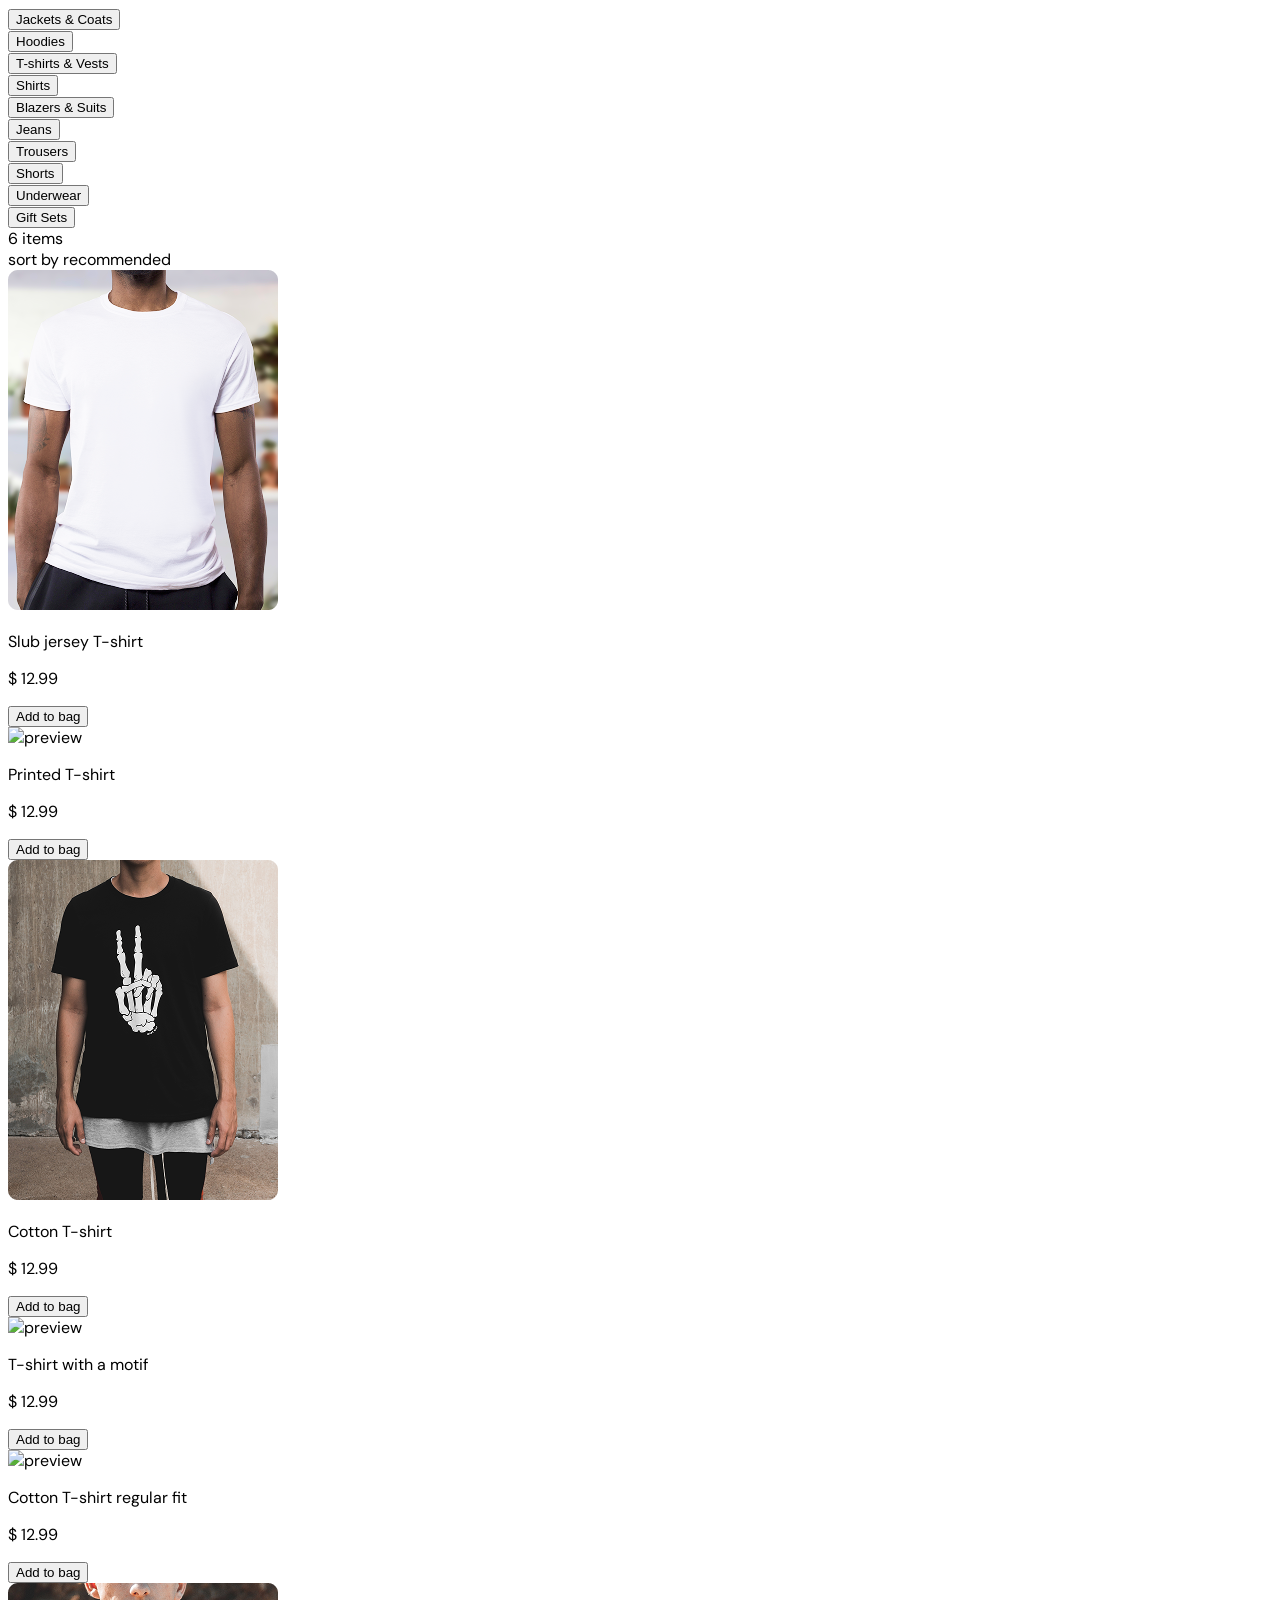
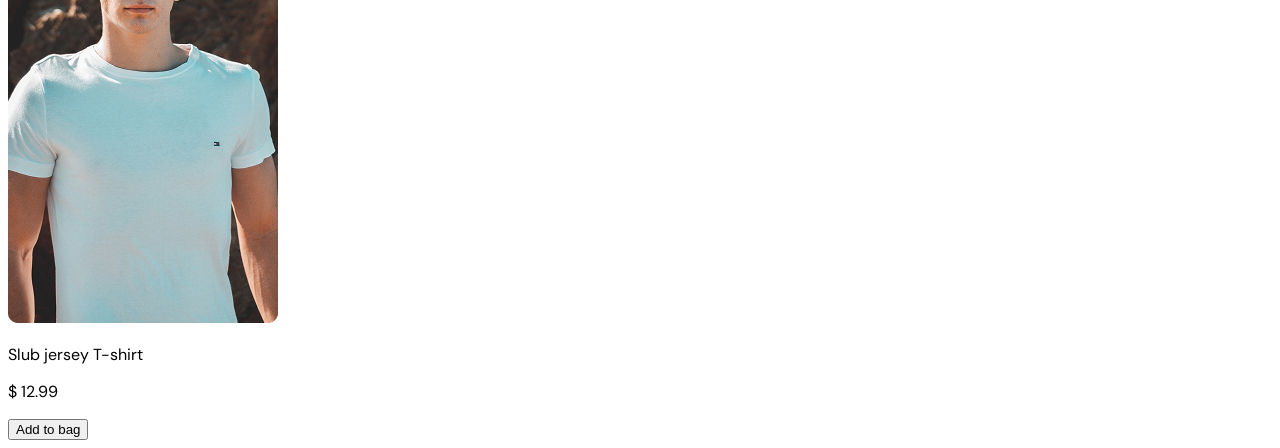
==== index2.html @ 99cba90b "feat: solved" ====
<!DOCTYPE html>
<html lang="en" data-theme="light">
<head>
  <meta charset="utf-8">
  <meta name="viewport" content="width=device-width, initial-scale=1">
  <title>T-shirts</title>
  <link rel="stylesheet" href="./styles2.css">
</head>
<body>
  <main class="main">
  </main>
  <script src="./main2.js"></script>
</body>
</html>
---- styles2.css ----
@import url('https://fonts.googleapis.com/css2?family=DM+Sans:ital,opsz,wght@0,9..40,100..1000;1,9..40,100..1000&display=swap');
@import "https://cdn.jsdelivr.net/npm/bulma@1.0.2/css/bulma.min.css";


html {
    font-family: "DM Sans", sans-serif;
    font-optical-sizing: auto;
    font-style: normal;
}
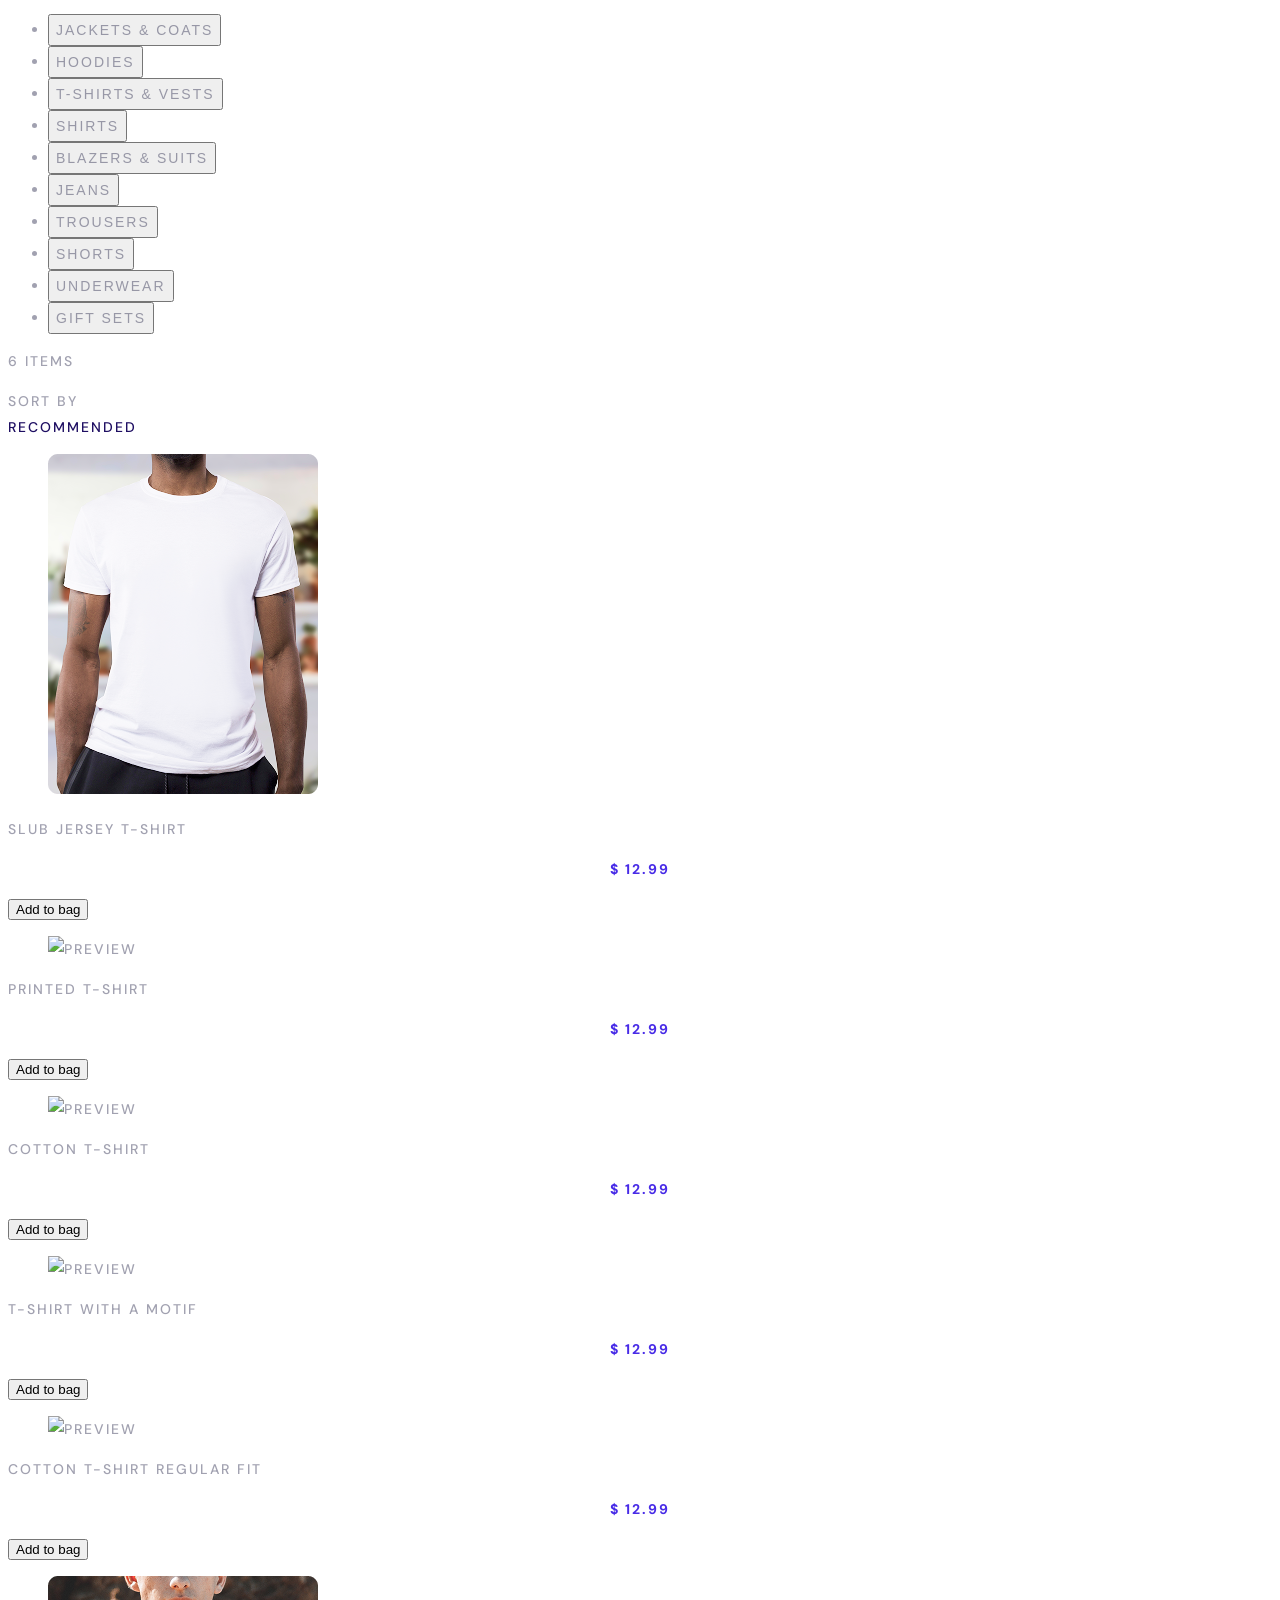
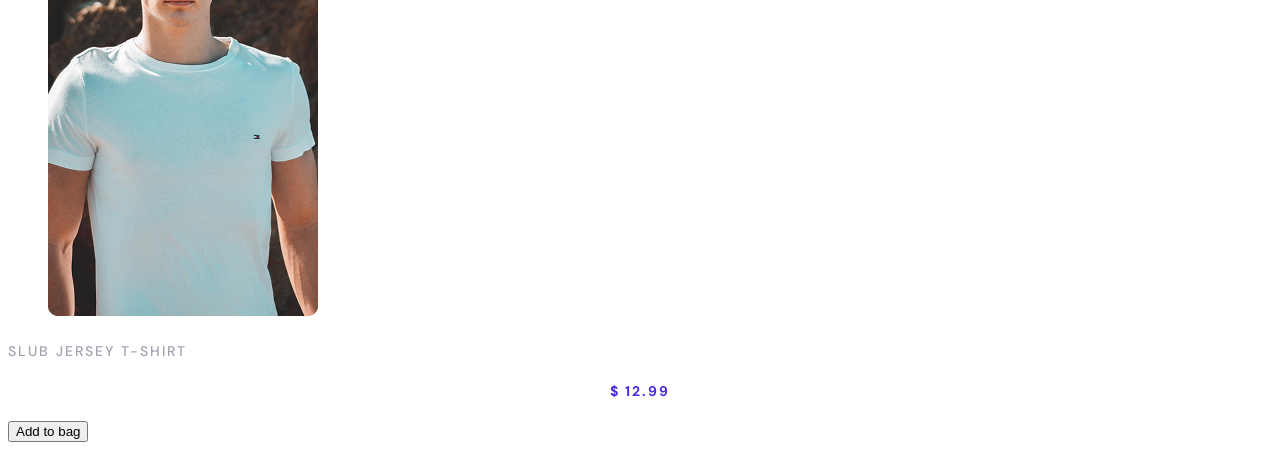
==== commit 88cec5a4: "fix: optimized with bulma" ====
--- a/index2.html
+++ b/index2.html
@@ -7,7 +7,29 @@
   <link rel="stylesheet" href="./styles2.css">
 </head>
 <body>
-  <main class="main">
+  <main class="container m-5 text">
+    <div class="columns">
+      <aside class="column is-narrow m-6 text">
+        <ul id="asideUlList">
+        </ul>
+      </aside>
+      <section class="column">
+        <div class="level mb-2">
+          <div class="level-left">
+            <div class="level-item">
+              <p>6 items</p>
+            </div>
+          </div>
+          <div class="level-right">
+            <div class="level-item">
+              <div class="mr-1">sort by</div>
+              <span class="is-active">recommended</span>
+            </div>
+          </div>
+        </div>
+        <div class="columns is-multiline" id="cardsContainer"></div>
+      </section>
+    </div>
   </main>
   <script src="./main2.js"></script>
 </body>
--- a/styles2.css
+++ b/styles2.css
@@ -7,3 +7,60 @@
     font-optical-sizing: auto;
     font-style: normal;
 }
+
+.text{
+    font-weight: 500;
+    font-size: 14px;
+    line-height: 26px;
+    letter-spacing: 2px;
+    vertical-align: middle;
+    text-transform: uppercase;
+    color: #15143966;
+}
+
+.is-active{
+    /*font-weight: 500;*/
+    /*font-size: 18px;*/
+    /*line-height: 28px;*/
+    /*letter-spacing: 0;*/
+    color: #1E0E62;
+}
+
+.card-button{
+    font-weight: 500;
+    font-size: 16px;
+    line-height: 22px;
+    letter-spacing: 0;
+    text-align: center;
+    vertical-align: middle;
+    color: #1E0E62
+}
+
+.card-text{
+    font-weight: 700;
+    font-size: 14px;
+    line-height: 26px;
+    letter-spacing: 2px;
+    text-align: center;
+    vertical-align: middle;
+    text-transform: uppercase;
+    color: #1E0E62;
+}
+
+.card-price{
+    font-weight: 700;
+    font-size: 14px;
+    line-height: 26px;
+    letter-spacing: 2px;
+    text-align: center;
+    vertical-align: middle;
+    text-transform: uppercase;
+    color: #482BE7 !important;
+
+}
+
+.card.is-transparent {
+    background: none;
+    box-shadow: none;
+    border: none;
+}
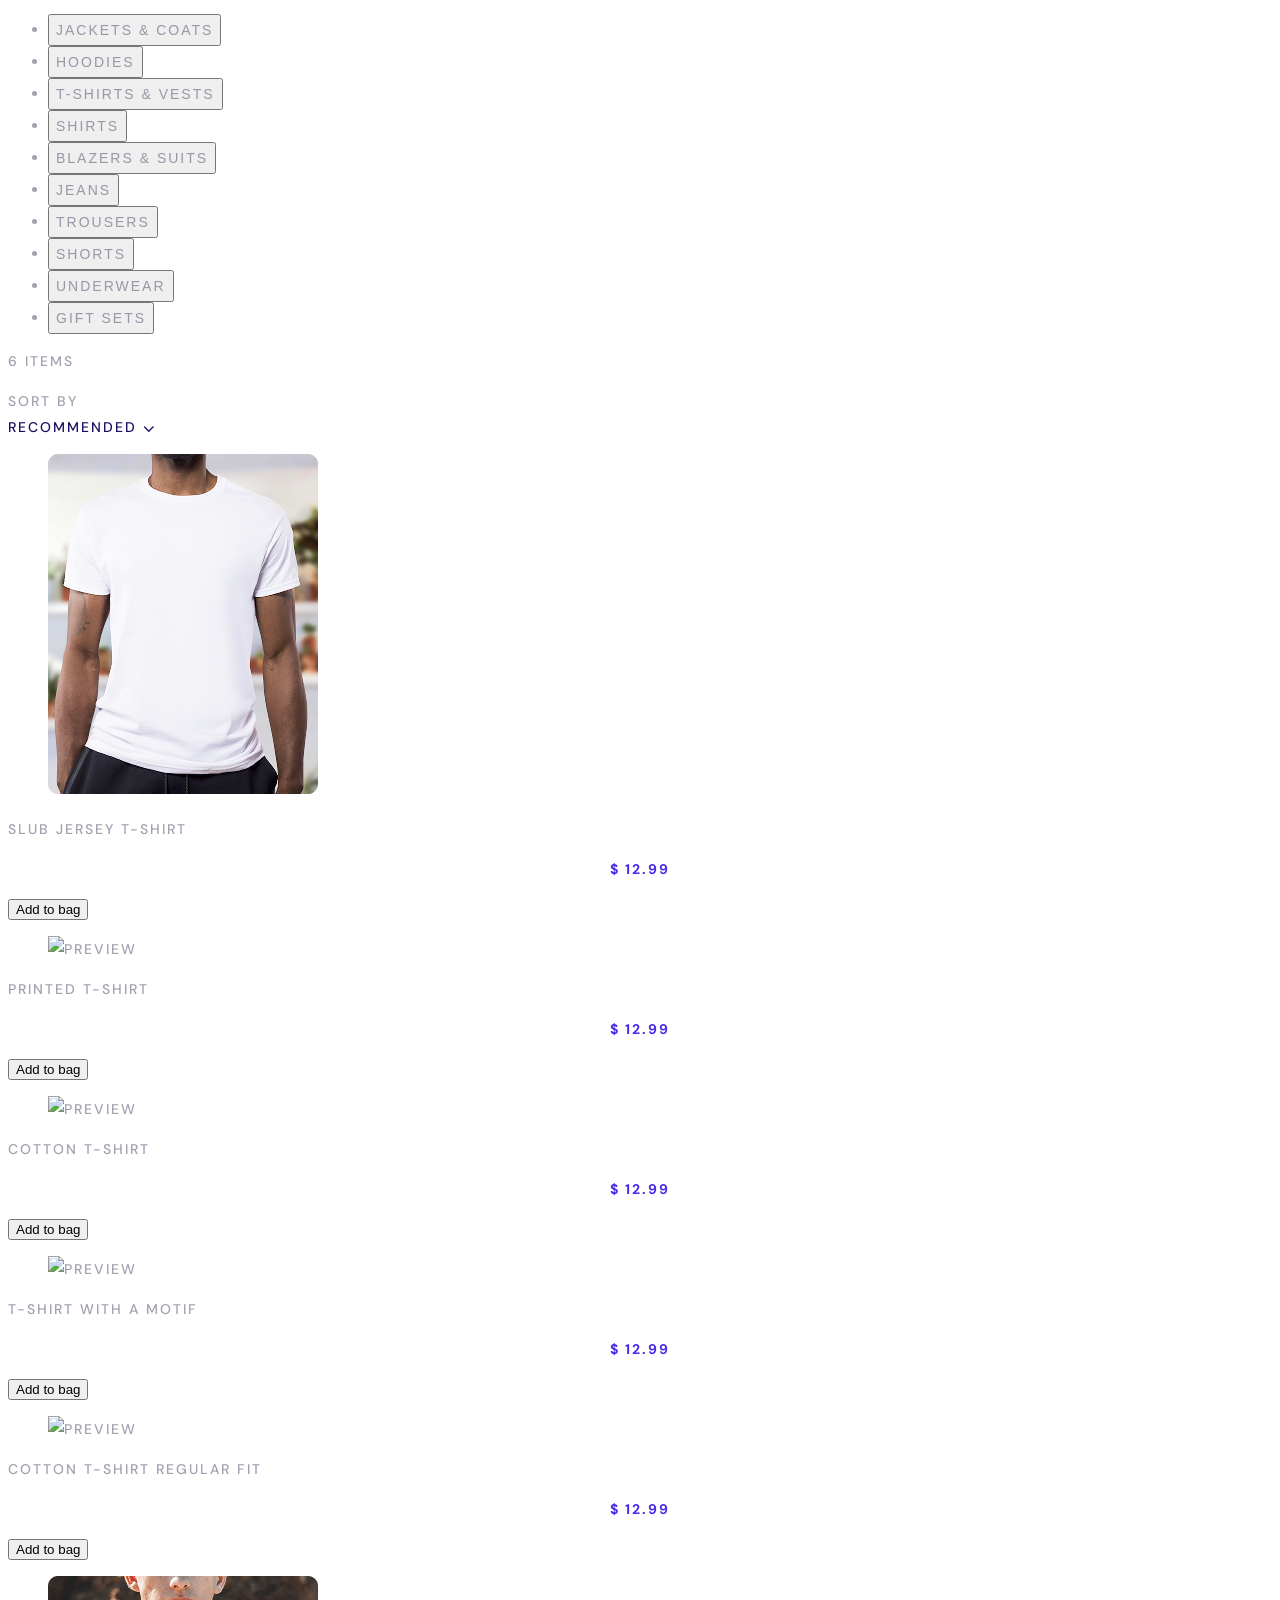
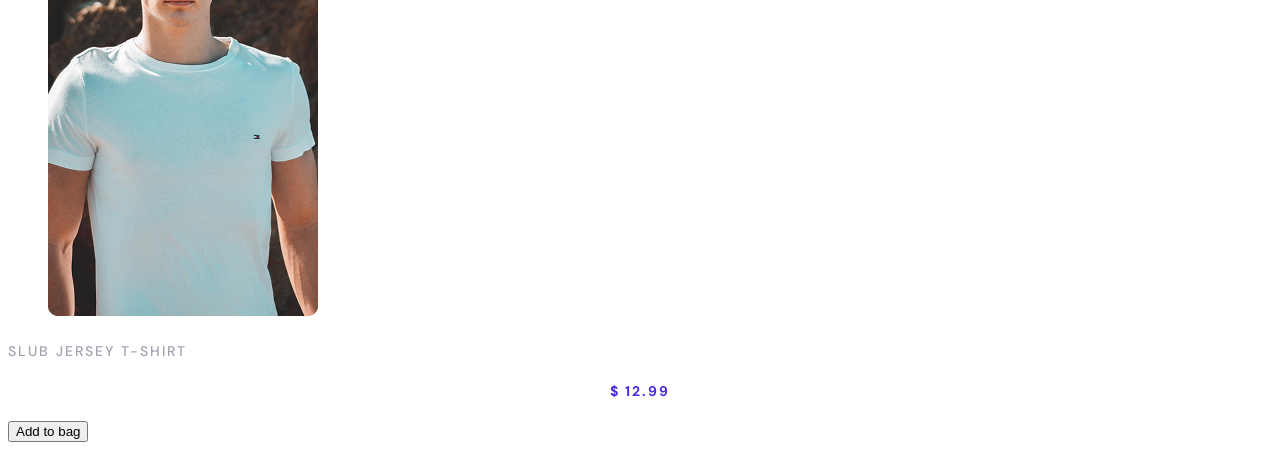
==== commit 17fed5bf: "fix: arrow added" ====
--- a/index2.html
+++ b/index2.html
@@ -23,7 +23,10 @@
           <div class="level-right">
             <div class="level-item">
               <div class="mr-1">sort by</div>
-              <span class="is-active">recommended</span>
+              <span class="is-active mr-1">recommended</span>
+              <svg width="11" height="6" viewBox="0 0 11 6" fill="none" xmlns="http://www.w3.org/2000/svg">
+                <path d="M10.6975 0.733259C10.7645 0.800223 10.798 0.877232 10.798 0.964285C10.798 1.05134 10.7645 1.12835 10.6975 1.19531L6.01674 5.87612C5.94978 5.94308 5.87277 5.97656 5.78571 5.97656C5.69866 5.97656 5.62165 5.94308 5.55469 5.87612L0.873884 1.19531C0.80692 1.12835 0.773438 1.05134 0.773438 0.964285C0.773438 0.877232 0.80692 0.800223 0.873884 0.733259L1.37612 0.231026C1.44308 0.164062 1.52009 0.13058 1.60714 0.13058C1.6942 0.13058 1.77121 0.164062 1.83817 0.231026L5.78571 4.17857L9.73326 0.231026C9.80022 0.164062 9.87723 0.13058 9.96429 0.13058C10.0513 0.13058 10.1283 0.164062 10.1953 0.231026L10.6975 0.733259Z" fill="#1E0E62"/>
+              </svg>
             </div>
           </div>
         </div>
